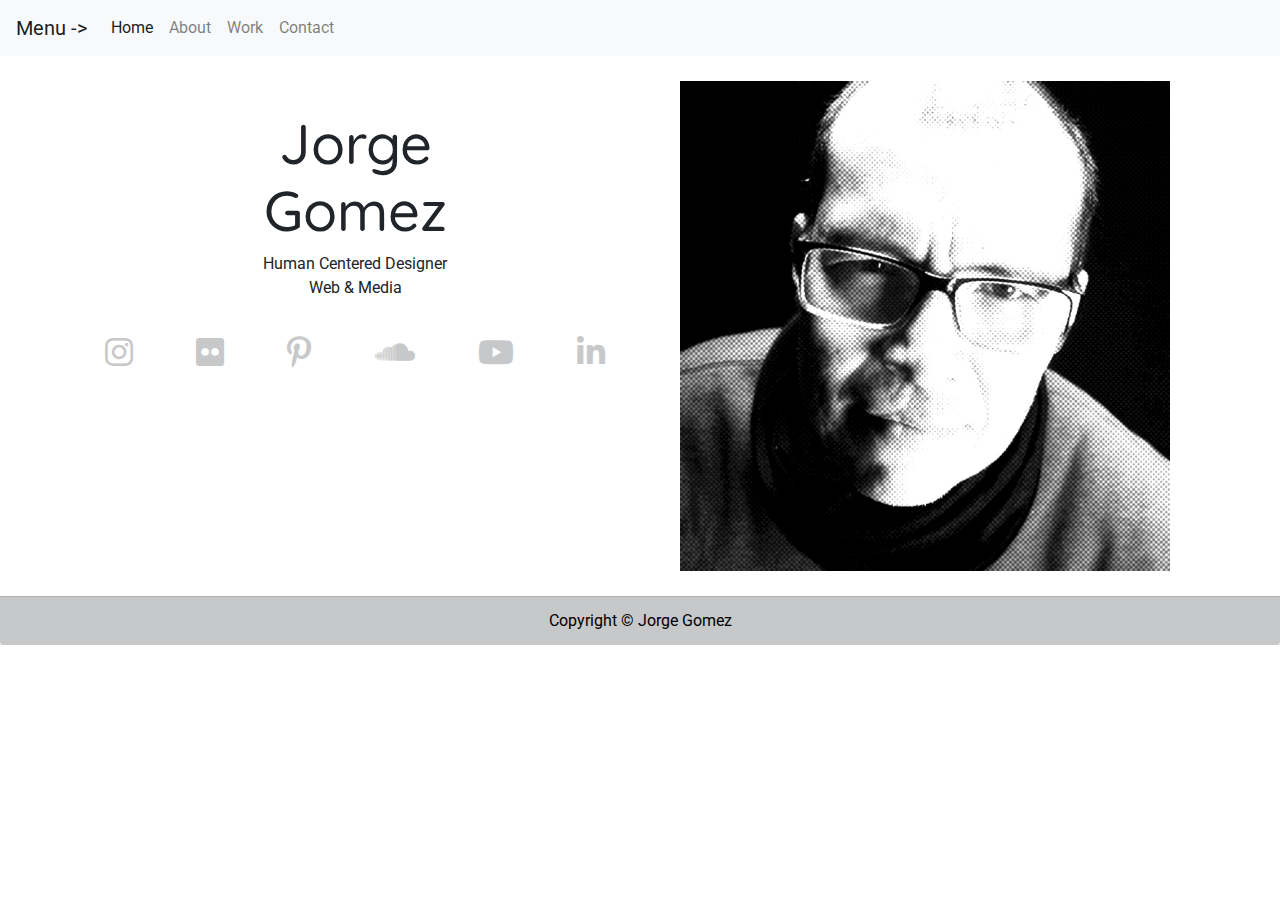
==== index.html @ 33cd0010 "Add files via upload" ====
<!----------------------------------------------
    Project:        Final Project - 20S_MTM1529_310 Studio Lab II - Intractive Media Management
    Version:        1.0
    Author:         @jgomezt
    Primary use:    Academic Purposes
    Contact:        http://www.twitter.com/jgomezt
    Website:        http://www.jgomezt.com
----------------------------------------------->
<!DOCTYPE html>
<html lang="en" class="no-js">
    <!---------- BEGIN HEAD ---------->
    <head>
        <meta charset="utf-8"/>
        <title>Jorge Gomez - Designer</title>
        <meta http-equiv="X-UA-Compatible" content="IE=edge">
        <meta name="description" content="Portfolio website">
		<meta name="author" content="GDS by @jgomezt">
		<meta name="viewport" content="width=device-width, initial-scale=1.0">

        <!-- STYLES 
            1. Bootstrap CSS
            2. FontAwesome
            3. Google Fonts
            4. Local Styles---------->
        <link rel="stylesheet" href="https://stackpath.bootstrapcdn.com/bootstrap/4.5.2/css/bootstrap.min.css" integrity="sha384-JcKb8q3iqJ61gNV9KGb8thSsNjpSL0n8PARn9HuZOnIxN0hoP+VmmDGMN5t9UJ0Z" crossorigin="anonymous">
        <link href="https://use.fontawesome.com/releases/v5.14.0/css/all.css" rel="stylesheet">
        <link href="https://fonts.googleapis.com/css2?family=Quicksand:wght@300;400;500;600;700&family=Raleway:wght@300;400;500;600;700;900&family=Roboto:wght@300;400;500;900&display=swap" rel="stylesheet"> 
        <link href="css/styles.css" rel="stylesheet" type="text/css"/>
        
    
    </head>
    <!---------- END HEAD ---------->

    <!-- BODY -->
    <body id="body">

        <!-- <div class="logo">
            <a class="logo-wrap" href="#body">
                <img class="logo-img" src="img/logo.png" alt="Asentus Logo">
            </a>
        </div> -->
        <!---------- HEADER ---------->
        <header class="header navbar-fixed-top">
            <!-- Navbar -->
            <nav class="navbar navbar-expand-lg navbar-light bg-light nav-background">
                <a class="navbar-brand" href="#">Menu -> </a>
                <button class="navbar-toggler" type="button" data-toggle="collapse" data-target="#navbarNav" aria-controls="navbarNav" aria-expanded="false" aria-label="Toggle navigation">
                  <span class="navbar-toggler-icon"></span>
                </button>
                <div class="collapse navbar-collapse" id="navbarNav">
                    <ul class="navbar-nav">
                        <li class="nav-item active">
                            <a class="nav-link" href="index.html">Home <span class="sr-only">(current)</span></a>
                        </li>
                        <li class="nav-item">
                            <a class="nav-link" href="about.html">About</a>
                        </li>
                        <li class="nav-item">
                            <a class="nav-link" href="work.html">Work</a>
                        </li>
                        <li class="nav-item">
                            <a class="nav-link" href="contact.html">Contact</a>
                        </li>
                    </ul>
                </div>
              </nav>
            <!---------- Navbar ---------->
        </header>
        <!---------- END HEADER ---------->

        <div class="block">
            <div class="container">
                <div class="row">
                    <div class="col-sm-6 sm-margin-b-60">
                        <div class="margin-b-30">
                            <h1 class="block-title">Jorge <br> Gomez</h1>
                            <p class="block-text">Human Centered Designer <br> Web &amp; Media</p>
                        </div>
                        <ul class="list-inline">
                            <li><a href="http://instagram.com/jgomezt"><i class="fab fa-instagram"></i></a></li>
                            <li><a href="https://www.flickr.com/photos/jgomezt/albums"><i class="fab fa-flickr"></i></a></li>
                            <li><a href="https://pinterest.com/jogomezt"><i class="fab fa-pinterest-p"></i></a></li>
                            <li><a href="https://soundcloud.com/jorge-gomez-124933477"><i class="fab fa-soundcloud"></i></a></li>
                            <li><a href="https://www.youtube.com/user/jorgegomeztriana"><i class="fab fa-youtube"></i></a></li>
                            <li><a href="https://www.linkedin.com/in/jgomezt"><i class="fab fa-linkedin-in"></i></a></li>
                        </ul>
                        
                    </div>
                    <div class="col-sm-6">
                        <div class="block-img-wrap">
                            <img class="block-img img-responsive" src="img/perfil-6.jpg"> 
                            
                        </div>
                    </div>
                </div>
            </div>
        </div>


        <!---------- FOOTER ---------->
        <footer>
            <div class="card-footer text-center">
                <!-- Copyright &copy; <a href="https://about.me/jgomezt" class="btn btn-primary">Jorge Gomez</a> -->
                Copyright &copy; Jorge Gomez
            </div>
        </footer>
        <!---------- END FOOTER ---------->

        <!---------- JS, Popper.js, and jQuery ---------->
        <script src="https://code.jquery.com/jquery-3.5.1.slim.min.js" integrity="sha384-DfXdz2htPH0lsSSs5nCTpuj/zy4C+OGpamoFVy38MVBnE+IbbVYUew+OrCXaRkfj" crossorigin="anonymous"></script>
        <script src="https://cdn.jsdelivr.net/npm/popper.js@1.16.1/dist/umd/popper.min.js" integrity="sha384-9/reFTGAW83EW2RDu2S0VKaIzap3H66lZH81PoYlFhbGU+6BZp6G7niu735Sk7lN" crossorigin="anonymous"></script>
        <script src="https://stackpath.bootstrapcdn.com/bootstrap/4.5.2/js/bootstrap.min.js" integrity="sha384-B4gt1jrGC7Jh4AgTPSdUtOBvfO8shuf57BaghqFfPlYxofvL8/KUEfYiJOMMV+rV" crossorigin="anonymous"></script>

    </body>
    <!---------- END BODY ---------->
</html>
---- css/styles.css ----
/*------------------------------------------------------------
Project:        Final Project - 20S_MTM1529_310 Studio Lab II - Intractive Media Management
Version:        1.0
Author:         @jgomezt
Primary use:    Academic Purposes
Contact:         http://www.twitter.com/jgomezt
Website:        http://www.jgomezt.com

Content
1. General
	1.1 Grid Definition
2. Header 
    2.1 Navigation
    2.2 Personal Mark
3. Main Content
	3.1 Sidebar
4. Footer
5. Media Queries  ARE GIVEN BY BOOTSTRAP

Colors:
			Blue:			#2356ff
			Orange: 		#ff4400
			Green - light:	#a3d947
			Green - dark:	#689b10
			75% Grey:		#636466
			50% Grey:		#231f20
			25% Grey:		#c7c8ca


Fonts:
                font-family: 'Quicksand', sans-serif;
                font-family: 'Raleway', sans-serif;
                font-family: 'Roboto', sans-serif;

------------------------------------------------------------*/
* {
	box-sizing: border-box;
}

img {
	max-width: 100%;
	height: auto;
}

body {
    font-family: 'Roboto', sans-serif;
}

/*
*			2.1 Navigation
------------------------------------------------------------*/
.block-title {
    font-family: 'Quicksand', sans-serif;
    font-size: 3.5rem;

}

.fa-linkedin-in, .fa-instagram, .fa-flickr, .fa-pinterest-p, .fa-soundcloud, .fa-youtube {
    color: #c7c8ca;
    font-size: 2rem;
}


/*
*			2.2. Main Container
------------------------------------------------------------*/
.list-inline {
    display: flex;
    justify-content: space-between;
}

.list-inline li {
    padding: 20px;
}

.list-text {
    list-style-type: circle;
}

.block-title {
    margin-top: 10%;
    font-family: 'Quicksand', sans-serif;
    text-align: center;
}

.block-text {
    font-family: 'Roboto', sans-serif;
    text-align: center;
}

.title-pages {
    font-family: 'Quicksand', sans-serif;
    text-align: left;
    font-weight: 500;
}

.pages {
    font-family: 'Roboto', sans-serif;
    text-align: left;
}

.block-img{
    width: 100%;
    padding: 25px;;
}

.jumbotron {
    background-color: white;
    padding: 3.5%;
}

.display-4 {
    font-family: 'Quicksand', sans-serif;
    text-align: left;
    font-weight: 500;
}

.bg-custom-orange {
    background-color: #ff4400;
}

.bg-custom-green {
    background-color: #689b10;
}

.bg-static-image {
    background-image: url('../img/holy-mary.jpg');
	background-color: #dfdfdf;
	background-blend-mode: overlay;
	background-attachment: fixed;
	background-repeat: repeat;
    background-size: 100%;
    
}

.img-resize {
    display: block;
    margin-left: auto;
    margin-right: auto;
    width: 50%;
}

.img-contact {
    display: block;
    margin-left: auto;
    margin-right: auto;
    width: 100%;
}


/*
*			 Footer
------------------------------------------------------------*/

.card-footer {
    background-color: #c7c8ca;
    color:  #000000;
    font-family: 'Roboto', sans-serif;
    font-size: 1rem;
}


/*
*			 Additional Media Queries
------------------------------------------------------------*/
.card-columns {
    @include media-breakpoint-only(lg) {
      column-count: 4;
    }
    @include media-breakpoint-only(xl) {
      column-count: 5;
    }
  }
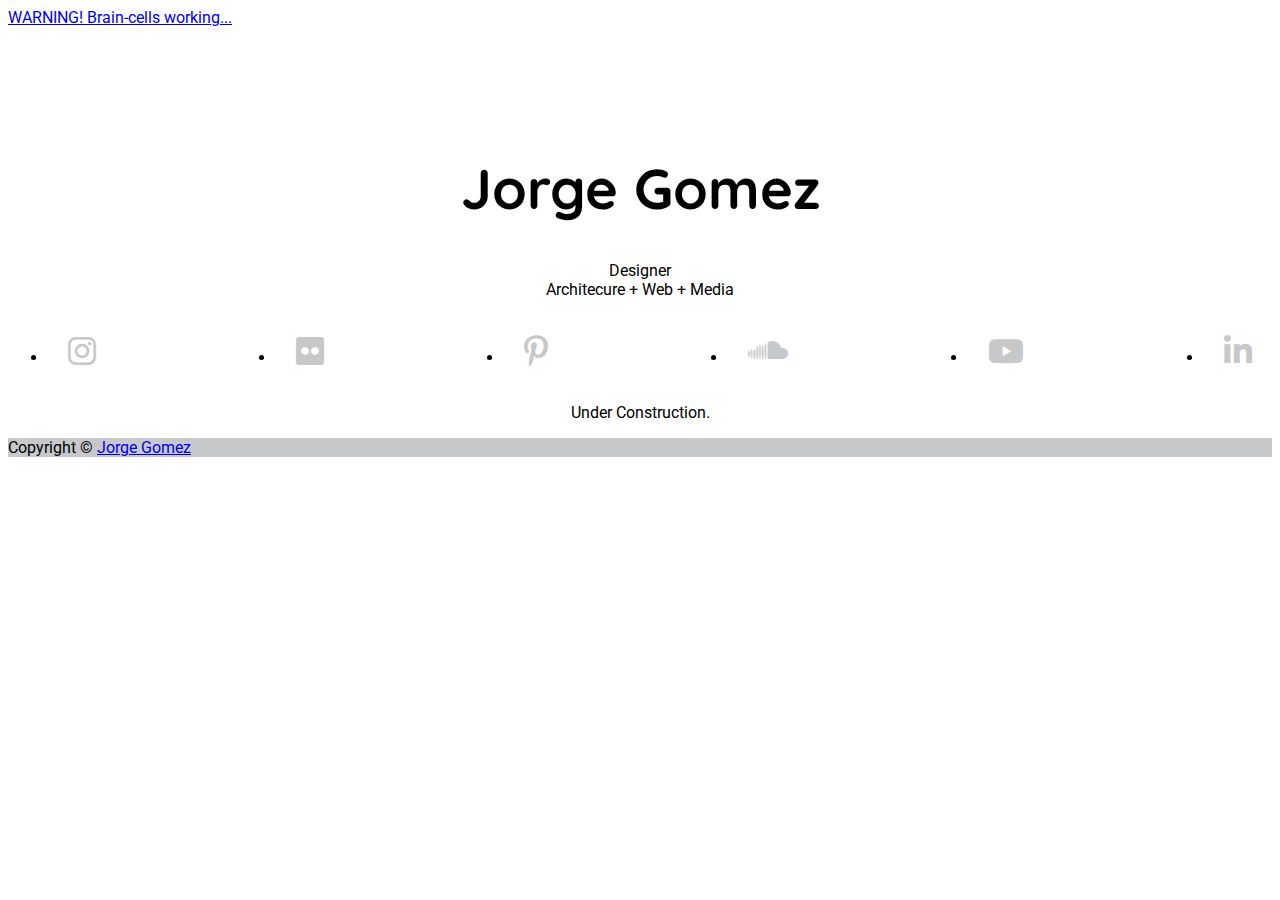
==== commit 5b5e27e9: "Add files via upload" ====
--- a/index.html
+++ b/index.html
@@ -1,81 +1,49 @@
 <!----------------------------------------------
-    Project:        Final Project - 20S_MTM1529_310 Studio Lab II - Intractive Media Management
-    Version:        1.0
+    Project:        Portfolio
+    Version:        2.0
     Author:         @jgomezt
-    Primary use:    Academic Purposes
-    Contact:        http://www.twitter.com/jgomezt
+    Primary use:    Professional Window
+    Contact:        portfolio@jgomezt.xyz
     Website:        http://www.jgomezt.com
 ----------------------------------------------->
 <!DOCTYPE html>
-<html lang="en" class="no-js">
-    <!---------- BEGIN HEAD ---------->
+<html lang="en">
+    <!-- Head ---------->
     <head>
         <meta charset="utf-8"/>
         <title>Jorge Gomez - Designer</title>
         <meta http-equiv="X-UA-Compatible" content="IE=edge">
         <meta name="description" content="Portfolio website">
-		<meta name="author" content="GDS by @jgomezt">
+		<meta name="author" content="@jgomezt">
 		<meta name="viewport" content="width=device-width, initial-scale=1.0">
 
-        <!-- STYLES 
-            1. Bootstrap CSS
-            2. FontAwesome
-            3. Google Fonts
-            4. Local Styles---------->
-        <link rel="stylesheet" href="https://stackpath.bootstrapcdn.com/bootstrap/4.5.2/css/bootstrap.min.css" integrity="sha384-JcKb8q3iqJ61gNV9KGb8thSsNjpSL0n8PARn9HuZOnIxN0hoP+VmmDGMN5t9UJ0Z" crossorigin="anonymous">
-        <link href="https://use.fontawesome.com/releases/v5.14.0/css/all.css" rel="stylesheet">
-        <link href="https://fonts.googleapis.com/css2?family=Quicksand:wght@300;400;500;600;700&family=Raleway:wght@300;400;500;600;700;900&family=Roboto:wght@300;400;500;900&display=swap" rel="stylesheet"> 
-        <link href="css/styles.css" rel="stylesheet" type="text/css"/>
-        
-    
+        <!-- Bootstrap CDN ---------->
+        <link href="https://cdn.jsdelivr.net/npm/bootstrap@5.3.0-alpha3/dist/css/bootstrap.min.css" rel="stylesheet" integrity="sha384-KK94CHFLLe+nY2dmCWGMq91rCGa5gtU4mk92HdvYe+M/SXH301p5ILy+dN9+nJOZ" crossorigin="anonymous">
+        <!-- FontAwesome CDN---------->
+        <link rel="stylesheet" href="https://cdnjs.cloudflare.com/ajax/libs/font-awesome/6.4.0/css/all.min.css">
+        <!-- Google Fonts ---------->
+        <link rel="stylesheet"href="https://fonts.googleapis.com/css2?family=Quicksand:wght@300;400;500;600;700&family=Raleway:wght@300;400;500;600;700;900&family=Roboto:wght@300;400;500;900&display=swap"> 
+        <!-- Local Styles ---------->
+        <link rel="stylesheet" type="text/css" href="./css/styles.css">
     </head>
-    <!---------- END HEAD ---------->
+    <!-- END Head ---------->
 
-    <!-- BODY -->
+    <!-- Body -->
     <body id="body">
-
-        <!-- <div class="logo">
-            <a class="logo-wrap" href="#body">
-                <img class="logo-img" src="img/logo.png" alt="Asentus Logo">
-            </a>
-        </div> -->
-        <!---------- HEADER ---------->
-        <header class="header navbar-fixed-top">
-            <!-- Navbar -->
-            <nav class="navbar navbar-expand-lg navbar-light bg-light nav-background">
-                <a class="navbar-brand" href="#">Menu -> </a>
-                <button class="navbar-toggler" type="button" data-toggle="collapse" data-target="#navbarNav" aria-controls="navbarNav" aria-expanded="false" aria-label="Toggle navigation">
-                  <span class="navbar-toggler-icon"></span>
-                </button>
-                <div class="collapse navbar-collapse" id="navbarNav">
-                    <ul class="navbar-nav">
-                        <li class="nav-item active">
-                            <a class="nav-link" href="index.html">Home <span class="sr-only">(current)</span></a>
-                        </li>
-                        <li class="nav-item">
-                            <a class="nav-link" href="about.html">About</a>
-                        </li>
-                        <li class="nav-item">
-                            <a class="nav-link" href="work.html">Work</a>
-                        </li>
-                        <li class="nav-item">
-                            <a class="nav-link" href="contact.html">Contact</a>
-                        </li>
-                    </ul>
-                </div>
-              </nav>
-            <!---------- Navbar ---------->
+        <!-- Header ---------->
+        <header class="header navbar-fixed-top text-center">
+            <!-- Navbar ---------->
+            <a href="https://jgomezt.com" class="btn">WARNING! Brain-cells working... </a>
+            <!-- Navbar ---------->
         </header>
-        <!---------- END HEADER ---------->
-
+        <!-- END Header ---------->
+        <!-- Main ---------->
         <div class="block">
-            <div class="container">
-                <div class="row">
-                    <div class="col-sm-6 sm-margin-b-60">
-                        <div class="margin-b-30">
-                            <h1 class="block-title">Jorge <br> Gomez</h1>
-                            <p class="block-text">Human Centered Designer <br> Web &amp; Media</p>
-                        </div>
+            <div class="container text-center">
+                <div>
+                    <div>
+                            <h1 class="block-title">Jorge Gomez</h1>
+                            <p class="block-text">Designer <br> Architecure + Web + Media</p>
                         <ul class="list-inline">
                             <li><a href="http://instagram.com/jgomezt"><i class="fab fa-instagram"></i></a></li>
                             <li><a href="https://www.flickr.com/photos/jgomezt/albums"><i class="fab fa-flickr"></i></a></li>
@@ -83,34 +51,28 @@
                             <li><a href="https://soundcloud.com/jorge-gomez-124933477"><i class="fab fa-soundcloud"></i></a></li>
                             <li><a href="https://www.youtube.com/user/jorgegomeztriana"><i class="fab fa-youtube"></i></a></li>
                             <li><a href="https://www.linkedin.com/in/jgomezt"><i class="fab fa-linkedin-in"></i></a></li>
-                        </ul>
-                        
-                    </div>
-                    <div class="col-sm-6">
-                        <div class="block-img-wrap">
-                            <img class="block-img img-responsive" src="img/perfil-6.jpg"> 
-                            
-                        </div>
+                        </ul>    
                     </div>
                 </div>
             </div>
+            <p class="construction block-text ">Under Construction.</p>
         </div>
+        <!-- END Main ---------->
 
-
-        <!---------- FOOTER ---------->
+        <!-- Footer ---------->
         <footer>
-            <div class="card-footer text-center">
-                <!-- Copyright &copy; <a href="https://about.me/jgomezt" class="btn btn-primary">Jorge Gomez</a> -->
-                Copyright &copy; Jorge Gomez
+            <div class="card-footer text-center fixed-bottom">
+                Copyright &copy; <a href="https://jgomezt.com" class="btn">Jorge Gomez</a>
+                <!-- Copyright &copy; Jorge Gomez -->
             </div>
         </footer>
-        <!---------- END FOOTER ---------->
+        <!--- END Footer ---------->
 
-        <!---------- JS, Popper.js, and jQuery ---------->
+        <!-- JavaScript Frameworks & Scripts ---------->
         <script src="https://code.jquery.com/jquery-3.5.1.slim.min.js" integrity="sha384-DfXdz2htPH0lsSSs5nCTpuj/zy4C+OGpamoFVy38MVBnE+IbbVYUew+OrCXaRkfj" crossorigin="anonymous"></script>
         <script src="https://cdn.jsdelivr.net/npm/popper.js@1.16.1/dist/umd/popper.min.js" integrity="sha384-9/reFTGAW83EW2RDu2S0VKaIzap3H66lZH81PoYlFhbGU+6BZp6G7niu735Sk7lN" crossorigin="anonymous"></script>
-        <script src="https://stackpath.bootstrapcdn.com/bootstrap/4.5.2/js/bootstrap.min.js" integrity="sha384-B4gt1jrGC7Jh4AgTPSdUtOBvfO8shuf57BaghqFfPlYxofvL8/KUEfYiJOMMV+rV" crossorigin="anonymous"></script>
-
+        <script src="https://cdn.jsdelivr.net/npm/bootstrap@5.3.0-alpha3/dist/js/bootstrap.bundle.min.js" integrity="sha384-ENjdO4Dr2bkBIFxQpeoTz1HIcje39Wm4jDKdf19U8gI4ddQ3GYNS7NTKfAdVQSZe" crossorigin="anonymous"></script>
+    
     </body>
-    <!---------- END BODY ---------->
+    <!-- END Body ---------->
 </html>